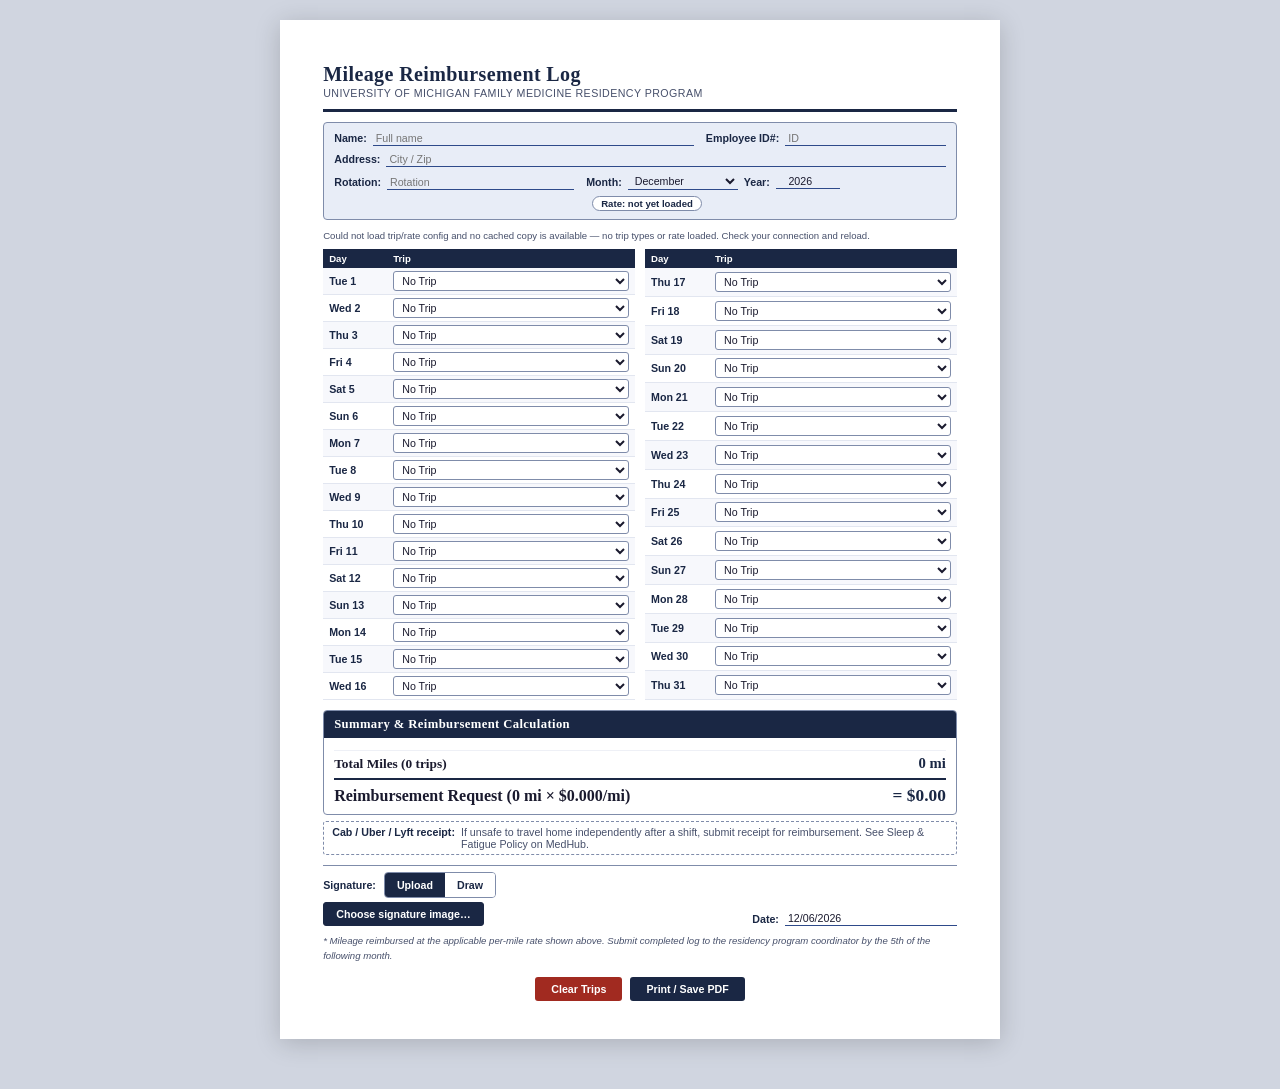
==== index.html @ b818b726 "update mileage log to serve from root. add a readme." ====
<!DOCTYPE html>
<html lang="en">
<head>
<meta charset="UTF-8">
<meta name="viewport" content="width=device-width, initial-scale=1.0">
<title>Mileage Reimbursement Log</title>
<link rel="stylesheet" href="styles.css">
<script src="vendor/alpine.min.js" defer></script>
</head>
<body>

<div x-data="mileageLog()" x-init="init()">

<!-- ═══════════════════════════════════════════
     Header + Preamble + Trip Entry + Summary + Signature
     (one continuous page on screen; print CSS keeps it to one
     physical sheet, switching the itemized list to two columns
     when there are enough trips to need it)
═══════════════════════════════════════════ -->
<div class="page" id="page1">

  <div class="doc-header">
    <div>
      <h1>Mileage Reimbursement Log</h1>
      <div class="subtitle">University of Michigan Family Medicine Residency Program</div>
    </div>
  </div>

  <!-- Preamble fields -->
  <div class="preamble">
    <div class="preamble-row">
      <div class="field-group">
        <label class="field-label" for="f-name">Name:</label>
        <input class="field-input" id="f-name" type="text" x-model="profile.name" placeholder="Full name">
      </div>
      <div class="field-group field-group-narrow">
        <label class="field-label" for="f-empid">Employee ID#:</label>
        <input class="field-input" id="f-empid" type="text" x-model="profile.empid" placeholder="ID">
      </div>
    </div>
    <div class="preamble-row">
      <div class="field-group">
        <label class="field-label" for="f-addr">Address:</label>
        <input class="field-input" id="f-addr" type="text" x-model="profile.addr" placeholder="City / Zip">
      </div>
    </div>
    <div class="preamble-row">
      <div class="field-group field-group-narrow">
        <label class="field-label" for="f-rotation">Rotation:</label>
        <input class="field-input" id="f-rotation" type="text" x-model="profile.rotation" placeholder="Rotation">
      </div>
      <div class="field-group month-year-group">
        <label class="field-label" for="f-month">Month:</label>
        <select class="field-input month-select" id="f-month" x-model.number="period.month">
          <option value="0">January</option>
          <option value="1">February</option>
          <option value="2">March</option>
          <option value="3">April</option>
          <option value="4">May</option>
          <option value="5">June</option>
          <option value="6">July</option>
          <option value="7">August</option>
          <option value="8">September</option>
          <option value="9">October</option>
          <option value="10">November</option>
          <option value="11">December</option>
        </select>
        <label class="field-label" for="f-year">Year:</label>
        <input class="field-input year-input" id="f-year" type="number" x-model.number="period.year" min="2020" max="2100">
        <span class="rate-badge" x-text="rates.length ? ('Rate: $' + currentRate.toFixed(3) + '/mi') : 'Rate: not yet loaded'"></span>
      </div>
    </div>
  </div>

  <div class="config-status" x-text="configStatusText"></div>

  <!-- Trip entry — one select per day (screen only; print shows the itemized
       list below instead). Split into two side-by-side tables on wide
       screens; the same split just stacks (still in correct day order,
       since it's a first-half/second-half split, not interleaved) on
       narrow screens — see .entry-columns media query in styles.css. -->
  <div class="entry-wrapper screen-only">
    <div class="entry-columns">
      <template x-for="(col, colIndex) in entryColumns" :key="colIndex">
        <table class="entry-table">
          <thead>
            <tr><th>Day</th><th>Trip</th></tr>
          </thead>
          <tbody>
            <template x-for="day in col" :key="day">
              <tr :class="{ 'has-trip': trips[day] }">
                <td class="day-num" x-text="weekdayFor(day) + ' ' + day"></td>
                <td>
                  <select class="trip-select"
                          :id="'trip-' + day"
                          :aria-label="'Trip for ' + monthNames[period.month] + ' ' + day"
                          x-model="trips[day]"
                          @change="onTripChange(day)">
                    <option value="">No Trip</option>
                    <template x-for="opt in tripOptions" :key="opt.hash">
                      <option :value="opt.hash" x-text="opt.label + ' — ' + opt.miles + ' mi'"></option>
                    </template>
                  </select>
                  <div class="trip-reset-notice" x-show="resetNotices[day]">
                    Previous selection no longer available — reset to No Trip
                  </div>
                </td>
              </tr>
            </template>
          </tbody>
        </table>
      </template>
    </div>
  </div>

  <!-- Itemized trip list — print only; only days with a trip selected. Each
       row is numbered (running count, not per-column) so the last number can
       be checked against the summary's trip counts. Single column normally;
       switches to two columns — each with its own repeated header — once
       there are enough rows that two columns keep it to one page. -->
  <div class="itemized-wrapper print-only" :class="{ 'two-col': itemizedTwoColumn }">
    <template x-if="!itemizedTwoColumn">
      <div class="itemized-col">
        <div class="itemized-row itemized-header">
          <span class="itemized-num">#</span>
          <span class="itemized-day">Date</span>
          <span class="itemized-label">Trip</span>
        </div>
        <template x-for="row in itemizedTrips" :key="row.day">
          <div class="itemized-row">
            <span class="itemized-num" x-text="row.num"></span>
            <span class="itemized-day" x-text="row.dateLabel"></span>
            <span class="itemized-label" x-text="row.label"></span>
          </div>
        </template>
      </div>
    </template>
    <template x-if="itemizedTwoColumn">
      <template x-for="(col, colIndex) in itemizedColumns" :key="colIndex">
        <div class="itemized-col">
          <div class="itemized-row itemized-header">
            <span class="itemized-num">#</span>
            <span class="itemized-day">Date</span>
            <span class="itemized-label">Trip</span>
          </div>
          <template x-for="row in col" :key="row.day">
            <div class="itemized-row">
              <span class="itemized-num" x-text="row.num"></span>
              <span class="itemized-day" x-text="row.dateLabel"></span>
              <span class="itemized-label" x-text="row.label"></span>
            </div>
          </template>
        </div>
      </template>
    </template>
  </div>

  <!-- Summary -->
  <div class="summary-section">
    <div class="summary-header">Summary &amp; Reimbursement Calculation</div>
    <div class="summary-body" aria-live="polite">
      <template x-for="row in summaryRows" :key="row.hash">
        <div class="summary-row">
          <span class="sum-desc">
            <span x-text="row.label"></span>
            <span x-text="'— ' + row.count + ' trip' + (row.count !== 1 ? 's' : '') + ' × ' + row.miles + ' mi'"></span>
          </span>
          <span class="sum-miles" x-text="row.subtotalMiles + ' mi'"></span>
        </div>
      </template>
      <div class="sum-subtotal-row">
        <span class="sum-total-label" x-text="'Total Miles (' + itemizedTrips.length + ' trip' + (itemizedTrips.length !== 1 ? 's' : '') + ')'"></span>
        <span class="sum-total-miles" x-text="totalMiles + ' mi'"></span>
      </div>
      <div class="sum-grand-row">
        <span class="sum-total-label" x-text="'Reimbursement Request (' + totalMiles + ' mi × $' + currentRate.toFixed(3) + '/mi)'"></span>
        <span class="sum-total-amount" x-text="'= $' + grandTotal.toFixed(2)"></span>
      </div>
    </div>
  </div>

  <!-- Uber / cab line -->
  <div class="uber-line">
    <strong>Cab / Uber / Lyft receipt:</strong>
    <span>If unsafe to travel home independently after a shift, submit receipt for reimbursement. See Sleep &amp; Fatigue Policy on MedHub.</span>
  </div>

  <!-- Signature -->
  <div class="sig-section">
    <div class="sig-field">
      <div class="sig-field-head">
        <span class="field-label" id="sig-label">Signature:</span>
        <div class="sig-mode-toggle screen-only" role="group" aria-label="Signature input method">
          <button type="button" class="sig-mode-btn" :class="{ active: sigMode === 'upload' }"
                  :aria-pressed="sigMode === 'upload'" @click="setSigMode('upload')">Upload</button>
          <button type="button" class="sig-mode-btn" :class="{ active: sigMode === 'draw' }"
                  :aria-pressed="sigMode === 'draw'" @click="setSigMode('draw')">Draw</button>
        </div>
      </div>

      <!-- Current saved signature — always visible on screen, separate from the action controls below -->
      <div class="sig-line screen-only" x-show="profile.signature">
        <img class="sig-img" :src="profile.signature" alt="Current saved signature">
      </div>

      <!-- Upload mode -->
      <div class="screen-only" x-show="sigMode === 'upload'">
        <button type="button" class="sig-draw-btn primary" @click="$refs.sigFileInput.click()">
          <span x-text="profile.signature && profile.sigSource === 'upload' ? 'Replace signature image…' : 'Choose signature image…'"></span>
        </button>
        <input type="file" accept="image/*" class="sig-file-input" x-ref="sigFileInput" @change="onSignatureFile($event)">
      </div>

      <!-- Draw mode -->
      <div class="sig-draw-wrap screen-only" x-show="sigMode === 'draw'">
        <div x-show="!drawEditing">
          <p class="sig-draw-note">Showing your saved drawn signature above.</p>
          <button type="button" class="sig-draw-btn primary" @click="startRedraw()">Redraw Signature</button>
        </div>
        <div x-show="drawEditing">
          <div class="sig-canvas-container">
            <canvas class="sig-canvas" x-ref="sigCanvas" aria-hidden="true"></canvas>
            <span class="sig-canvas-hint" x-show="!hasStrokes">Sign here…</span>
          </div>
          <div class="sig-draw-toolbar">
            <button type="button" class="sig-draw-btn primary" @click="saveDrawnSignature()">Use Signature</button>
            <button type="button" class="sig-draw-btn" @click="clearCanvas()">Clear Drawing</button>
          </div>
          <p class="sig-draw-note">Drawing requires a mouse or touchscreen. Use Upload for a keyboard- and screen-reader-accessible option.</p>
        </div>
      </div>

      <!-- Print rendering — always reflects the saved signature, regardless of on-screen mode -->
      <div class="sig-line print-only">
        <img class="sig-img" x-show="profile.signature" :src="profile.signature" alt="">
      </div>
    </div>
    <div class="date-field">
      <label class="field-label" for="f-date">Date:</label>
      <input class="field-input" id="f-date" type="text" x-model="profile.date" placeholder="MM/DD/YYYY">
    </div>
  </div>

  <div class="footer-note">
    * Mileage reimbursed at the applicable per-mile rate shown above. Submit completed log to the residency program coordinator by the 5th of the following month.
  </div>

  <div class="btn-bar">
    <button class="btn btn-clear" @click="clearTrips()">Clear Trips</button>
    <button class="btn btn-print" @click="window.print()">Print / Save PDF</button>
  </div>

</div><!-- end page -->

</div>

<script src="app.js"></script>
</body>
</html>
---- styles.css ----
:root {
  --navy: #1a2744;
  --mid: #2e4a8a;
  --light-blue: #e8edf7;
  --accent: #8a6d1a;
  --border: #7f8caa;
  --text: #1a1a2e;
  --muted: #47506b;
  --danger: #a12a20;
  --page-width: 7.5in;

  --font-sans: -apple-system, BlinkMacSystemFont, "Segoe UI", Roboto, "Helvetica Neue", Arial, sans-serif;
  --font-serif: Georgia, "Times New Roman", var(--font-sans);

  --space-1: 2px;
  --space-2: 4px;
  --space-3: 6px;
  --space-4: 8px;
  --space-5: 10px;
  --space-6: 14px;

  --fs-body: 9.5pt;
  --fs-small: 8pt;
  --fs-xsmall: 7.2pt;
  --fs-h1: 15pt;
}

* { box-sizing: border-box; margin: 0; padding: 0; }

body {
  font-family: var(--font-sans);
  font-size: var(--fs-body);
  color: var(--text);
  background: #d0d5e0;
  padding: 20px;
}

/* Screen: a fluid card capped at the print page width, not a fixed-width
   sheet — shrinks to fit a phone instead of overflowing it. The @media
   print block below overrides all of this back to a real, fixed page. */
.page {
  width: 100%;
  max-width: var(--page-width);
  margin: 0 auto 30px;
  background: white;
  box-shadow: 0 4px 24px rgba(0,0,0,0.18);
  padding: 0.45in 0.45in 0.4in;
}

@media (max-width: 640px) {
  body { padding: 10px; }
  .page {
    box-shadow: 0 2px 10px rgba(0,0,0,0.14);
    padding: 16px 14px;
  }
}

/* ── HEADER ── */
.doc-header {
  border-bottom: 3px solid var(--navy);
  padding-bottom: var(--space-5);
  margin-bottom: var(--space-5);
}
.doc-header h1 {
  font-family: var(--font-serif);
  font-size: var(--fs-h1);
  font-weight: 700;
  color: var(--navy);
  letter-spacing: 0.02em;
  line-height: 1.1;
}
.doc-header .subtitle {
  font-size: var(--fs-small);
  color: var(--muted);
  margin-top: var(--space-1);
  letter-spacing: 0.04em;
  text-transform: uppercase;
}

/* ── PREAMBLE ── */
.preamble {
  background: var(--light-blue);
  border: 1px solid var(--border);
  border-radius: 4px;
  padding: var(--space-4) var(--space-5);
  margin-bottom: var(--space-5);
}
.preamble-row {
  display: flex;
  flex-wrap: wrap;
  gap: 12px;
  align-items: baseline;
  margin-bottom: var(--space-3);
}
.preamble-row:last-child { margin-bottom: 0; }
.field-group {
  display: flex;
  align-items: baseline;
  gap: var(--space-3);
  flex: 1;
}
.field-group-narrow { max-width: 240px; }

/* Small screens: one field per line rather than a cramped multi-field row. */
@media (max-width: 640px) {
  .preamble-row { flex-direction: column; align-items: stretch; gap: var(--space-2); }
  .field-group-narrow { max-width: none; }
}
.field-label {
  font-weight: 700;
  font-size: var(--fs-small);
  color: var(--navy);
  white-space: nowrap;
}
.field-input {
  border: none;
  border-bottom: 1.5px solid var(--mid);
  background: transparent;
  font-family: var(--font-sans);
  font-size: var(--fs-small);
  color: var(--text);
  flex: 1;
  min-width: 0;
  padding: 1px 3px;
  outline: none;
}
.field-input:focus-visible {
  border-bottom-color: var(--accent);
  background: rgba(138,109,26,0.08);
  outline: 2px solid var(--mid);
  outline-offset: 1px;
}

.month-year-group { align-items: center; gap: var(--space-3); flex-wrap: wrap; }
.month-select { flex: 0 0 auto; min-width: 110px; }
.year-input { flex: 0 0 auto; width: 64px; text-align: center; }

.rate-badge {
  display: inline-flex;
  align-items: center;
  margin-left: var(--space-3);
  padding: 1px 8px;
  border-radius: 10px;
  background: white;
  border: 1px solid var(--border);
  color: var(--navy);
  font-size: var(--fs-xsmall);
  font-weight: 700;
  white-space: nowrap;
  -webkit-print-color-adjust: exact;
  print-color-adjust: exact;
}

/* ── CONFIG STATUS ── */
.config-status {
  font-size: var(--fs-xsmall);
  color: var(--muted);
  margin-bottom: var(--space-4);
}

/* ── ENTRY TABLE (screen) ── */
.entry-wrapper { max-height: none; }
/* Two side-by-side day-tables on wide screens; stacked (still in correct
   day order — see entryColumns in app.js) on narrow ones. */
.entry-columns {
  display: flex;
  gap: var(--space-5);
}
@media (max-width: 640px) {
  .entry-columns { flex-direction: column; gap: 0; }
  /* Stacked into one visual list — only the first table's header should
     show, not a repeated "Day/Trip" row between the two halves. */
  .entry-columns table.entry-table:not(:first-child) thead { display: none; }
}
table.entry-table {
  width: 100%;
  flex: 1;
  min-width: 0;
  border-collapse: collapse;
  font-size: var(--fs-small);
}
table.entry-table th {
  text-align: left;
  background: var(--navy);
  color: white;
  font-size: var(--fs-xsmall);
  font-weight: 700;
  padding: var(--space-2) var(--space-3);
  -webkit-print-color-adjust: exact;
  print-color-adjust: exact;
}
table.entry-table td {
  border-bottom: 1px solid #e2e6f0;
  padding: 3px var(--space-3);
  vertical-align: middle;
}
table.entry-table tr:nth-child(even) td { background: #f7f8fc; }
/* A day with a trip selected is the exception, not the norm, across a
   month — highlight it rather than dimming the (more common) No Trip
   rows, so the table doesn't read as washed-out overall. */
table.entry-table tr.has-trip td { background: var(--light-blue); }
table.entry-table tr.has-trip td.day-num { font-weight: 800; }
table.entry-table tr.has-trip .trip-select {
  font-weight: 700;
  border-color: var(--mid);
}
table.entry-table td.day-num {
  font-weight: 700;
  color: var(--navy);
  width: 64px;
}
.trip-select {
  width: 100%;
  font-family: var(--font-sans);
  font-size: var(--fs-small);
  color: var(--text);
  padding: 2px 4px;
  border: 1px solid var(--border);
  border-radius: 3px;
  background: white;
}
.trip-select:focus-visible {
  outline: 2px solid var(--mid);
  outline-offset: 1px;
}
.trip-reset-notice {
  font-size: var(--fs-xsmall);
  color: var(--danger);
  font-weight: 600;
  margin-top: 2px;
}

/* ── ITEMIZED LIST (print) ── */
.itemized-wrapper {
  display: none;
  flex-direction: column;
}
/* Two-column print layout (row-direction override lives in @media print,
   below the base .print-only.itemized-wrapper rule, so it isn't clobbered
   by source order at equal specificity): two side-by-side sub-lists, each
   with its own repeated header — see .itemized-col and itemizedColumns in app.js. */
.itemized-col {
  flex: 1;
  min-width: 0;
  display: flex;
  flex-direction: column;
}
.itemized-row {
  display: flex;
  gap: var(--space-3);
  padding: 2px 0;
  border-bottom: 1px solid #e2e6f0;
  font-size: var(--fs-small);
  break-inside: avoid;
}
.itemized-num {
  font-weight: 400;
  font-size: var(--fs-xsmall);
  color: var(--muted);
  width: 16px;
  flex-shrink: 0;
  text-align: right;
}
.itemized-day {
  font-weight: 700;
  color: var(--navy);
  width: 90px;
  flex-shrink: 0;
}
.itemized-header {
  border-bottom: 1px solid var(--navy);
  padding-bottom: 3px;
  margin-bottom: 1px;
}
.itemized-header .itemized-num,
.itemized-header .itemized-day,
.itemized-header .itemized-label {
  font-weight: 700;
  color: var(--navy);
  text-transform: uppercase;
  font-size: var(--fs-xsmall);
  letter-spacing: 0.04em;
}

/* ── SUMMARY ── */
.summary-section {
  margin-top: var(--space-5);
  border: 1px solid var(--border);
  border-radius: 4px;
  overflow: hidden;
}
.summary-header {
  background: var(--navy);
  color: white;
  font-weight: 700;
  font-size: var(--fs-body);
  padding: var(--space-3) var(--space-5);
  font-family: var(--font-serif);
  letter-spacing: 0.03em;
  -webkit-print-color-adjust: exact;
  print-color-adjust: exact;
}
.summary-body { padding: var(--space-4) var(--space-5); }
.summary-row {
  display: flex;
  justify-content: space-between;
  align-items: baseline;
  gap: var(--space-4);
  padding: 3px 0;
  border-bottom: 1px solid #eef0f6;
  font-size: var(--fs-small);
}
.summary-row:last-child { border-bottom: none; }
.sum-desc { color: var(--text); }
.sum-desc > span:first-child { font-weight: 700; color: var(--navy); }
.sum-desc > span:last-child { color: var(--muted); }
.sum-miles {
  font-weight: 700;
  font-size: 10pt;
  color: var(--navy);
  flex-shrink: 0;
}
/* Total Miles sits above the divider, as one more (bolder) line in the
   itemized list — light border matching the per-type rows' own separator. */
.sum-subtotal-row {
  display: flex; justify-content: space-between; align-items: center;
  margin-top: var(--space-2); padding-top: var(--space-2);
  border-top: 1px solid #eef0f6;
}
/* Reimbursement Request sits below the strong divider, as the final figure. */
.sum-grand-row {
  display: flex; justify-content: space-between; align-items: center;
  margin-top: var(--space-3); padding-top: var(--space-3);
  border-top: 2px solid var(--navy);
}
.sum-total-label { font-weight: 700; font-size: 10pt; font-family: var(--font-serif); }
.sum-grand-row .sum-total-label { font-size: 12pt; }
.sum-total-miles {
  font-weight: 700; font-size: 11pt; color: var(--navy);
  font-family: var(--font-serif);
}
.sum-total-amount {
  font-weight: 700; font-size: 13pt; color: var(--navy);
  font-family: var(--font-serif);
}

/* ── SIGNATURE / FOOTER ── */
.sig-section {
  margin-top: var(--space-5);
  display: flex;
  gap: 20px;
  align-items: flex-end;
  padding-top: var(--space-3);
  border-top: 1px solid var(--border);
}
.sig-field { flex: 2; }
.sig-field-head {
  display: flex;
  align-items: center;
  gap: var(--space-4);
  margin-bottom: var(--space-2);
}
.sig-line {
  border-bottom: 1.5px solid var(--text);
  min-height: 40px; width: 100%;
  display: flex; align-items: flex-end;
  margin-bottom: var(--space-3);
}
.sig-img {
  max-height: 38px; max-width: 100%;
  object-fit: contain; object-position: left bottom;
  display: block;
}

/* ── Signature mode toggle ── */
.sig-mode-toggle {
  display: flex;
  border: 1px solid var(--border);
  border-radius: 4px;
  overflow: hidden;
}
.sig-mode-btn {
  min-height: 24px;
  padding: 2px 12px;
  font-family: var(--font-sans);
  font-size: var(--fs-small);
  font-weight: 600;
  border: none;
  background: white;
  color: var(--navy);
  cursor: pointer;
}
.sig-mode-btn.active { background: var(--navy); color: white; }
.sig-mode-btn:not(.active):hover { background: var(--light-blue); }
.sig-mode-btn:focus-visible { outline: 2px solid var(--mid); outline-offset: 1px; }

/* ── Signature — draw mode ── */
.sig-draw-wrap { display: flex; flex-direction: column; gap: var(--space-3); }
.sig-canvas-container {
  position: relative;
  border: 1.5px solid var(--border);
  border-radius: 3px;
  background: white;
  overflow: hidden;
  cursor: crosshair;
}
.sig-canvas { display: block; width: 100%; height: 80px; touch-action: none; }
.sig-canvas-hint {
  position: absolute; top: 50%; left: 50%;
  transform: translate(-50%, -50%);
  font-size: var(--fs-small); color: var(--border); font-style: italic;
  pointer-events: none; user-select: none;
}
.sig-draw-toolbar { display: flex; gap: var(--space-4); align-items: center; }
.sig-draw-btn {
  min-height: 24px;
  padding: 2px 12px;
  font-family: var(--font-sans);
  font-size: var(--fs-small);
  font-weight: 600;
  border: 1px solid var(--border);
  border-radius: 3px;
  background: white;
  color: var(--navy);
  cursor: pointer;
}
.sig-draw-btn:hover { background: var(--light-blue); }
.sig-draw-btn:focus-visible { outline: 2px solid var(--mid); outline-offset: 1px; }
.sig-draw-btn.primary { background: var(--navy); color: white; border-color: var(--navy); }
.sig-draw-btn.primary:hover { opacity: 0.85; }
.sig-draw-note {
  font-size: var(--fs-xsmall);
  color: var(--muted);
  font-style: italic;
}
.sig-file-input { display: none; }

.date-field { flex: 1; display: flex; align-items: center; gap: var(--space-3); }

.footer-note {
  margin-top: var(--space-4);
  font-size: var(--fs-xsmall);
  color: var(--muted);
  font-style: italic;
  line-height: 1.5;
}

/* ── UBER LINE ── */
.uber-line {
  margin-top: var(--space-3);
  font-size: var(--fs-small);
  color: var(--muted);
  border: 1px dashed var(--border);
  border-radius: 3px;
  padding: var(--space-2) var(--space-4);
  display: flex; align-items: baseline; gap: var(--space-3);
}
.uber-line strong { color: var(--navy); white-space: nowrap; }

/* ── BUTTONS ── */
.btn-bar {
  display: flex; flex-wrap: wrap; gap: var(--space-4); justify-content: center;
  margin-top: var(--space-6);
}
.btn {
  padding: 6px 16px;
  border: none; border-radius: 3px;
  font-family: var(--font-sans);
  font-size: var(--fs-small);
  font-weight: 600;
  cursor: pointer;
  min-height: 24px;
}
.btn:hover { opacity: 0.85; }
.btn:focus-visible { outline: 2px solid var(--mid); outline-offset: 2px; }
.btn-clear { background: var(--danger); color: white; }
.btn-print { background: var(--navy); color: white; }

.print-only { display: none; }

/* ══════════════════════
   PRINT STYLES
══════════════════════ */
@media print {
  @page { size: letter; margin: 0.45in; }

  body { background: white; padding: 0; font-size: 8.5pt; }
  .page {
    width: 100%; margin: 0; padding: 0;
    box-shadow: none;
    page-break-after: always;
  }
  .page:last-child { page-break-after: avoid; }

  .btn-bar { display: none !important; }

  .screen-only { display: none !important; }
  .print-only.itemized-wrapper {
    display: flex;
    flex-direction: column;
  }
  .print-only.itemized-wrapper.two-col {
    flex-direction: row;
    gap: 24px;
    align-items: flex-start;
  }
  .print-only.sig-line { display: flex; }

  /* Grayscale-friendly print colours — no large dark fills */
  .preamble { background: #f0f0f0 !important; -webkit-print-color-adjust: exact; print-color-adjust: exact; }

  .summary-header {
    background: #d8d8d8 !important; color: #111 !important;
    -webkit-print-color-adjust: exact; print-color-adjust: exact;
  }

  .doc-header { padding-bottom: 4px; margin-bottom: 4px; }
  .doc-header h1 { font-size: 13pt; }
  .preamble { margin-bottom: 4px; padding: 4px 8px; }
  .preamble-row { gap: 6px; }

  input::placeholder { color: transparent !important; }
}
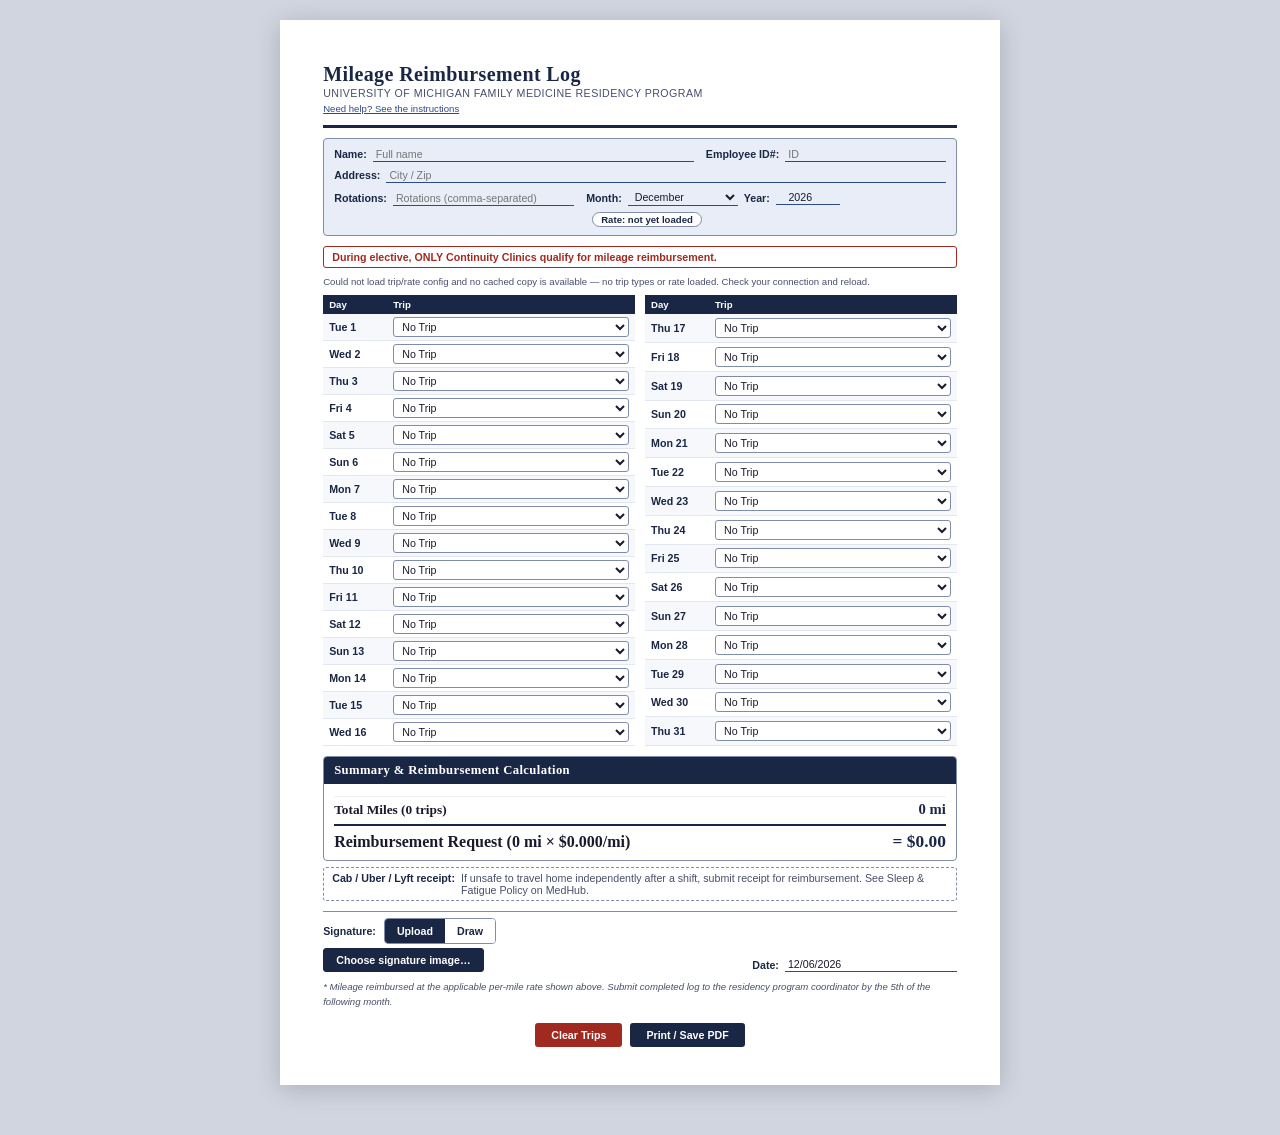
==== commit 480c12d8: "add warning about continuity clinics and link to readme" ====
--- a/index.html
+++ b/index.html
@@ -23,6 +23,7 @@
     <div>
       <h1>Mileage Reimbursement Log</h1>
       <div class="subtitle">University of Michigan Family Medicine Residency Program</div>
+      <a class="help-link screen-only" href="https://github.com/benroot/fm-mileage-log-v2/blob/main/README.md" target="_blank" rel="noopener">Need help? See the instructions</a>
     </div>
   </div>
 
@@ -46,8 +47,8 @@
     </div>
     <div class="preamble-row">
       <div class="field-group field-group-narrow">
-        <label class="field-label" for="f-rotation">Rotation:</label>
-        <input class="field-input" id="f-rotation" type="text" x-model="profile.rotation" placeholder="Rotation">
+        <label class="field-label" for="f-rotation">Rotations:</label>
+        <input class="field-input" id="f-rotation" type="text" x-model="profile.rotation" placeholder="Rotations (comma-separated)">
       </div>
       <div class="field-group month-year-group">
         <label class="field-label" for="f-month">Month:</label>
@@ -70,6 +71,10 @@
         <span class="rate-badge" x-text="rates.length ? ('Rate: $' + currentRate.toFixed(3) + '/mi') : 'Rate: not yet loaded'"></span>
       </div>
     </div>
+  </div>
+
+  <div class="policy-warning">
+    During elective, <strong>ONLY</strong> Continuity Clinics qualify for mileage reimbursement.
   </div>
 
   <div class="config-status" x-text="configStatusText"></div>
--- a/styles.css
+++ b/styles.css
@@ -76,6 +76,14 @@
   letter-spacing: 0.04em;
   text-transform: uppercase;
 }
+.help-link {
+  display: inline-block;
+  margin-top: var(--space-2);
+  font-size: var(--fs-xsmall);
+  color: var(--mid);
+}
+.help-link:hover { color: var(--navy); }
+.help-link:focus-visible { outline: 2px solid var(--mid); outline-offset: 2px; }
 
 /* ── PREAMBLE ── */
 .preamble {
@@ -149,6 +157,17 @@
   white-space: nowrap;
   -webkit-print-color-adjust: exact;
   print-color-adjust: exact;
+}
+
+/* ── POLICY WARNING ── */
+.policy-warning {
+  margin-bottom: var(--space-4);
+  font-size: var(--fs-small);
+  font-weight: 600;
+  color: var(--danger);
+  border: 1px solid var(--danger);
+  border-radius: 3px;
+  padding: var(--space-2) var(--space-4);
 }
 
 /* ── CONFIG STATUS ── */
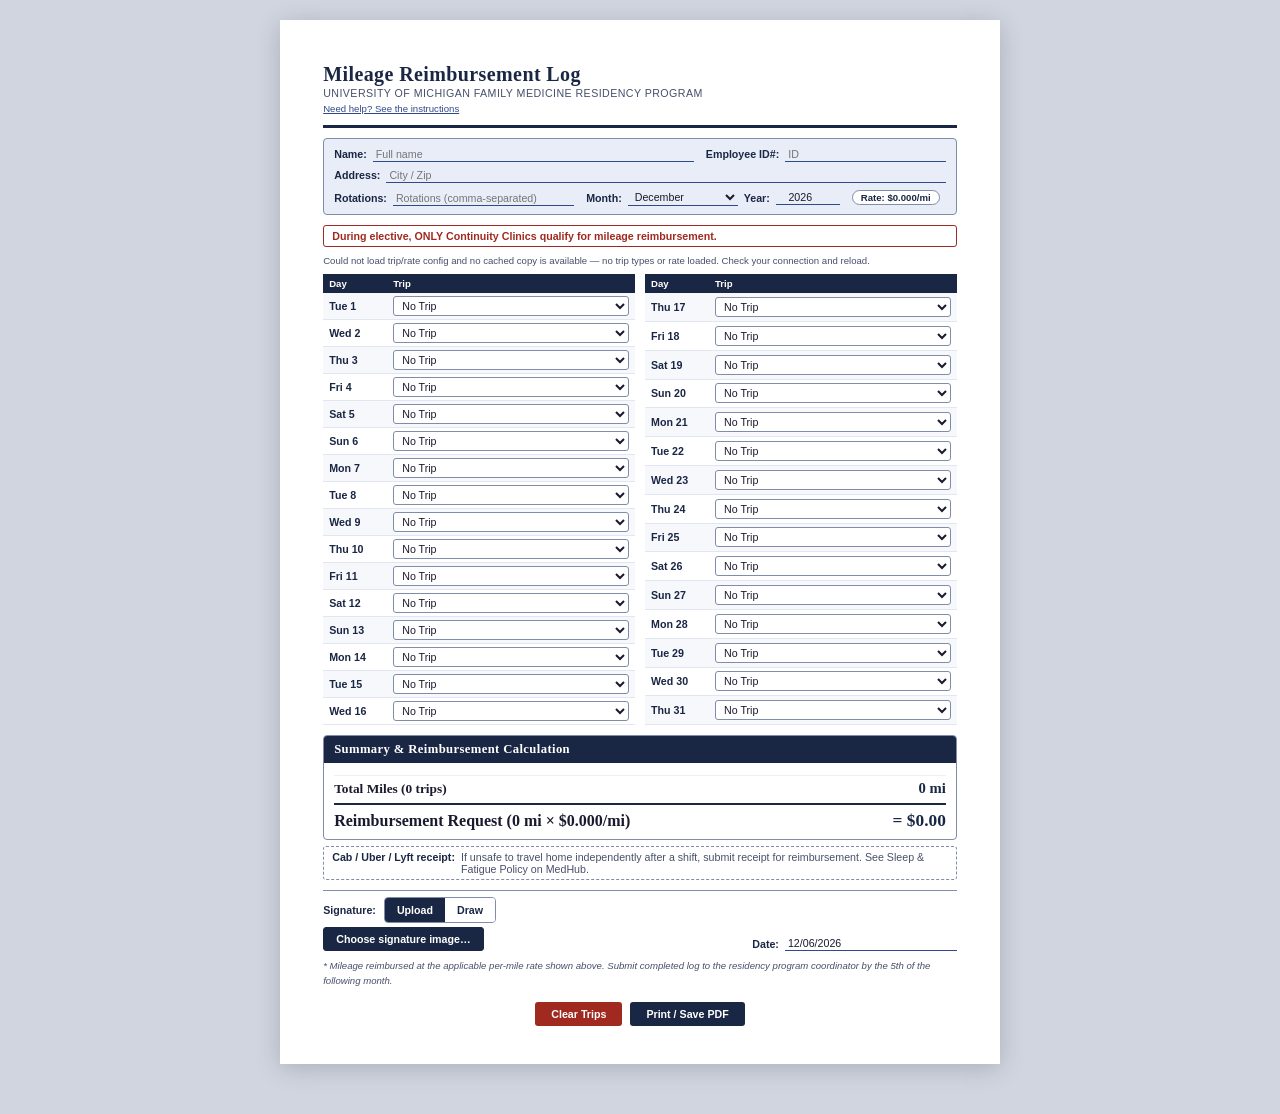
==== commit b1d9c9d7: "overlay while loading." ====
--- a/index.html
+++ b/index.html
@@ -18,6 +18,11 @@
      when there are enough trips to need it)
 ═══════════════════════════════════════════ -->
 <div class="page" id="page1">
+
+  <div class="loading-overlay screen-only" x-show="configLoading">
+    <div class="spinner" aria-hidden="true"></div>
+    <div class="loading-text">Loading trip/rate config…</div>
+  </div>
 
   <div class="doc-header">
     <div>
@@ -68,7 +73,7 @@
         </select>
         <label class="field-label" for="f-year">Year:</label>
         <input class="field-input year-input" id="f-year" type="number" x-model.number="period.year" min="2020" max="2100">
-        <span class="rate-badge" x-text="rates.length ? ('Rate: $' + currentRate.toFixed(3) + '/mi') : 'Rate: not yet loaded'"></span>
+        <span class="rate-badge" x-text="'Rate: $' + currentRate.toFixed(3) + '/mi'"></span>
       </div>
     </div>
   </div>
@@ -77,7 +82,7 @@
     During elective, <strong>ONLY</strong> Continuity Clinics qualify for mileage reimbursement.
   </div>
 
-  <div class="config-status" x-text="configStatusText"></div>
+  <div class="config-status screen-only" x-show="configStatusText" x-text="configStatusText"></div>
 
   <!-- Trip entry — one select per day (screen only; print shows the itemized
        list below instead). Split into two side-by-side tables on wide
--- a/styles.css
+++ b/styles.css
@@ -39,12 +39,39 @@
    sheet — shrinks to fit a phone instead of overflowing it. The @media
    print block below overrides all of this back to a real, fixed page. */
 .page {
+  position: relative;
   width: 100%;
   max-width: var(--page-width);
   margin: 0 auto 30px;
   background: white;
   box-shadow: 0 4px 24px rgba(0,0,0,0.18);
   padding: 0.45in 0.45in 0.4in;
+}
+
+/* ── LOADING OVERLAY ── */
+.loading-overlay {
+  position: absolute;
+  inset: 0;
+  z-index: 10;
+  display: flex;
+  flex-direction: column;
+  align-items: center;
+  justify-content: center;
+  gap: var(--space-4);
+  background: white;
+}
+.spinner {
+  width: 28px;
+  height: 28px;
+  border: 3px solid var(--light-blue);
+  border-top-color: var(--navy);
+  border-radius: 50%;
+  animation: spin 0.8s linear infinite;
+}
+@keyframes spin { to { transform: rotate(360deg); } }
+.loading-text {
+  font-size: var(--fs-small);
+  color: var(--muted);
 }
 
 @media (max-width: 640px) {
